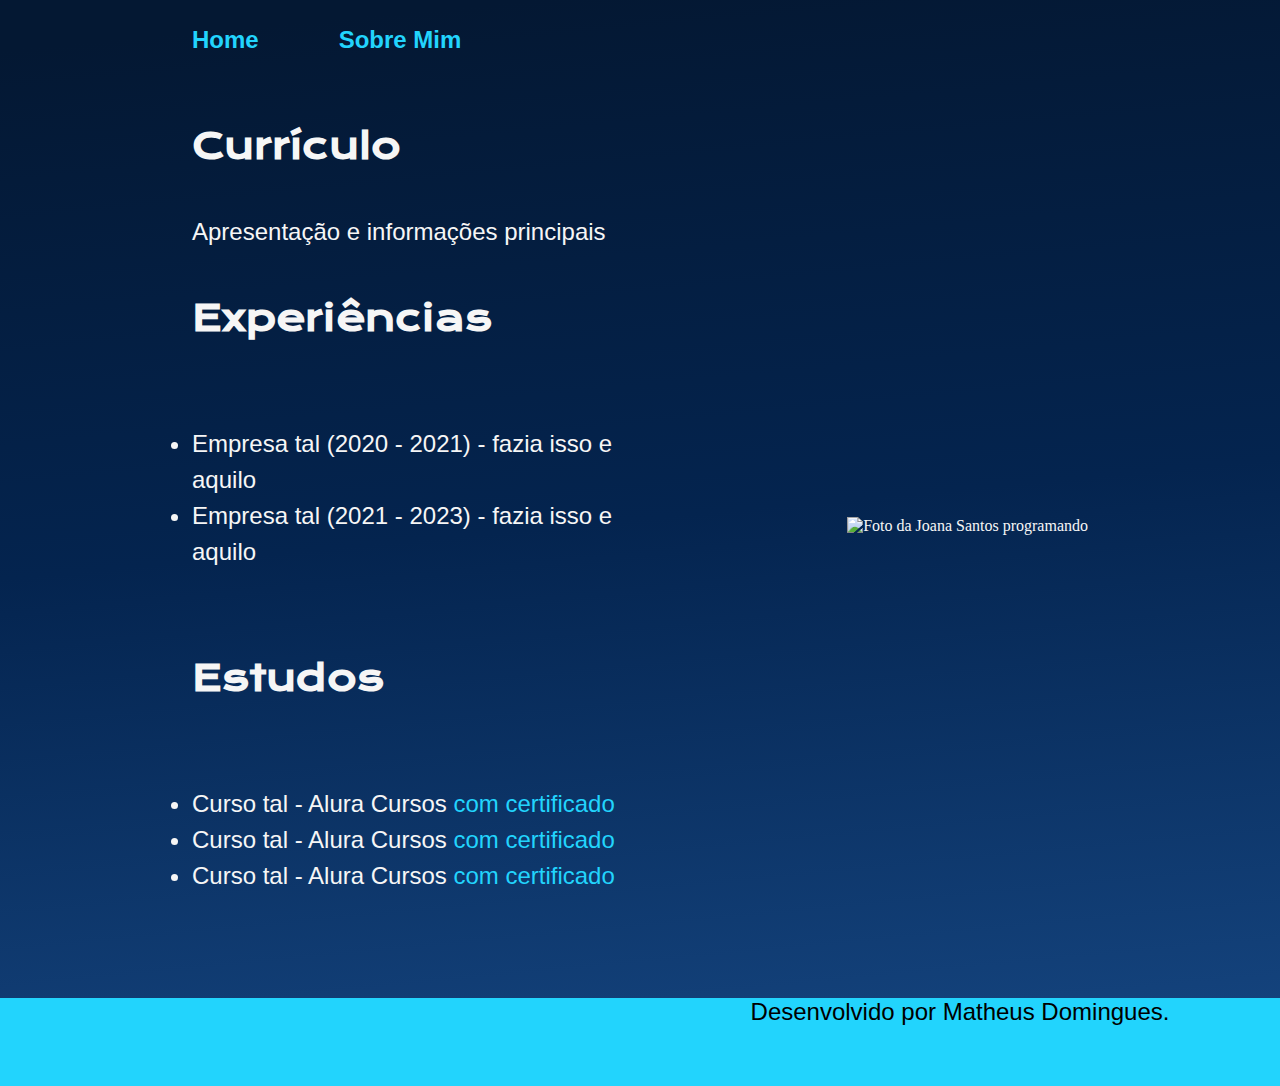
==== about.html @ b7036486 "Add files via upload" ====
<!DOCTYPE html>
<html lang="en">
    <head>
        <meta charset="UTF-8">
        <meta http-equiv="X-UA-Compatible" content="IE=edge">
        <meta name="viewport" content="width=device-width, initial-scale=1.0">
        <title>Sobre mim</title>
        <link rel="stylesheet" href="./styles/style.css">
    </head>
        <body>
            <header class="cabecalho">
                <nav class="cabecalho__menu">
                    <a class="cabecalho__menu__link" href="index.html">Home</a>
                    <a class="cabecalho__menu__link" href="about.html">Sobre Mim</a>
                </nav>
            </header>
            
    <main class="apresentacao">
        <section class="apresentacao__conteudo">
            <h1 class="apresentacao__conteudo__titulo">Currículo</h1>
            <p class="apresentacao__conteudo__texto">
                Apresentação e informações principais
            </p>
            <h2 class="apresentacao__conteudo__titulo">Experiências</h2>
            <p class="apresentacao__conteudo__texto">
            <ul class="apresentacao__conteudo__texto">
                <li> Empresa tal (2020 - 2021) - fazia isso e aquilo </li>
                <li> Empresa tal (2021 - 2023) - fazia isso e aquilo </li>
            </ul>
            </p>
            <h2 class="apresentacao__conteudo__titulo">Estudos</h2>
            <p class="apresentacao__conteudo__texto">
            <ul class="apresentacao__conteudo__texto">
                <li>Curso tal - Alura Cursos <a href="linkdocertificado">com certificado</a> </li>
                <li>Curso tal - Alura Cursos <a href="linkdocertificado">com certificado</a></li>
                <li>Curso tal - Alura Cursos <a href="linkdocertificado">com certificado</a></li>
            </ul>
            </p>    
        </section>
        <img src="./assets/imagem.png" alt="Foto da Joana Santos programando">
    </main> 

            <footer class="rodape">
                <p>Desenvolvido por Matheus Domingues.</p>
            </footer>
        </body>
</html>
---- styles/style.css ----
@import url('https://fonts.googleapis.com/css2?family= Krona +One & display=swap');
@import url('https://fonts.googleapis.com/css2?family= Krona+One & family= Montserrat & display=swap');

:root {
   --cor-primaria: linear-gradient(174.61deg, #041833 4.16%, #04244F 48%, #154580 96.76%);
   --cor-segundaria:#F6F6F6;
   --cor-terciaria:#22D4FD;
   --cor-hover:#272727;
   --cor-destaque: aquamarine;
   --cor-rodape: #000000;

   --fonte-primaria:'Krona One', sans-serif;
   --fonte-segundaria: 'Montserrat', sans-serif;
}

* {
    margin: 0;
    padding: 0;
}

body{
    /* height: 100vh; */
    box-sizing: border-box;
    background: var(--cor-primaria);
    color:var(--cor-segundaria);
}

.titulo-destaque{
    color: var(--cor-terciaria);
}
.linguagem-destaque {
    color: var(--cor-destaque);
}
.cabecalho {
    padding: 2% 0% 0% 15%;
}

.cabecalho__menu {
    display: flex;
    gap: 80px;
}


.cabecalho__menu__link {
    font-family: var(--fonte-segundaria);
    font-size: 1.5rem;
    font-weight: 600;
    color:var(--cor-terciaria);
    text-decoration: none;
}

.apresentacao {
    padding: 5% 15%;
    display: flex;
    align-items: center;
    justify-content: space-between;
    gap: 82px;
}
.apresentacao__conteudo {
    width: 50%;
    display: flex;
    flex-direction: column;
    gap: 40px;
}

.apresentacao__conteudo__titulo{
    font-family: var(--fonte-primaria);
    font-style: normal;
    font-size: 2.25rem;
    line-height: 56px;

}
.apresentacao__conteudo__texto {
    font-style: normal;
    font-size: 1.5rem;
    font-family: var(--fonte-segundaria);
    font-weight: 400;
    line-height: 36px;

}
.apresentacao__conteudo__texto a{
    text-decoration: none;
    color: var(--cor-terciaria);
}

.apresentacao_links__subtitulo {
    display: none;
    width: 584px;
    height: 64px;
    top: 392px;
    display: flex;
    flex-direction: row;
    align-items: flex-start;
    padding: 0px;
    gap: 32px;
    justify-content: center;
    font-family: var(--fonte-primaria);
    font-weight: 400;
    font-size: 1.5rem;
}

.apresentacao__links {
    display: flex;
    flex-direction: column;
    align-items: center;
    padding: 0px 32px;
    gap: 32px;
}

.apresentacao__links__navegacao {
    display: flex;
    justify-content: center;
    gap: 32px;
    border: 2px solid var(--cor-terciaria);
    width: 50%;
    text-align: center;
    border-radius: 8px;
    font-size: 1.5rem;
    font-weight: 600;
    padding: 21.5px 0;
    text-decoration: none;
    color:var(--cor-segundaria);
    font-family:var(--fonte-segundaria);
}
.apresentacao__links__link:hover {
    background-color: var(--cor-hover);
}
.apresentacao__imagem {
    width: 50%;
}

.rodape {
    width: 1920px;
    height: 88px;
    top: 1063px;
    left: 0px;
    padding: 24x;
    color: var(--cor-rodape);
    background-color:var(--cor-terciaria);
    font-family: var(--fonte-segundaria);
    text-align: center;
    font-size: 1.5rem;
    font-weight: 400;
}
.rodape__footer {
    height: 36px;
    left: 719px;
    top: 1089px;
    font-family: var(--fonte-segundaria);
    font-style: regular;
    font-weight: 400;
    font-size: 1.5rem;
    line-height: 36px;
    text-align: center;
    vertical-align: top;
}

@media (max-width: 1200px) {
    .cabecalho {
        padding: 6%;
    }
    .cabecalho__menu {
        justify-content: center;
    }

    .apresentacao {
        flex-direction: column-reverse;
        padding: 5%;
    }
    .apresentacao__conteudo {
        width: auto;
    }
}
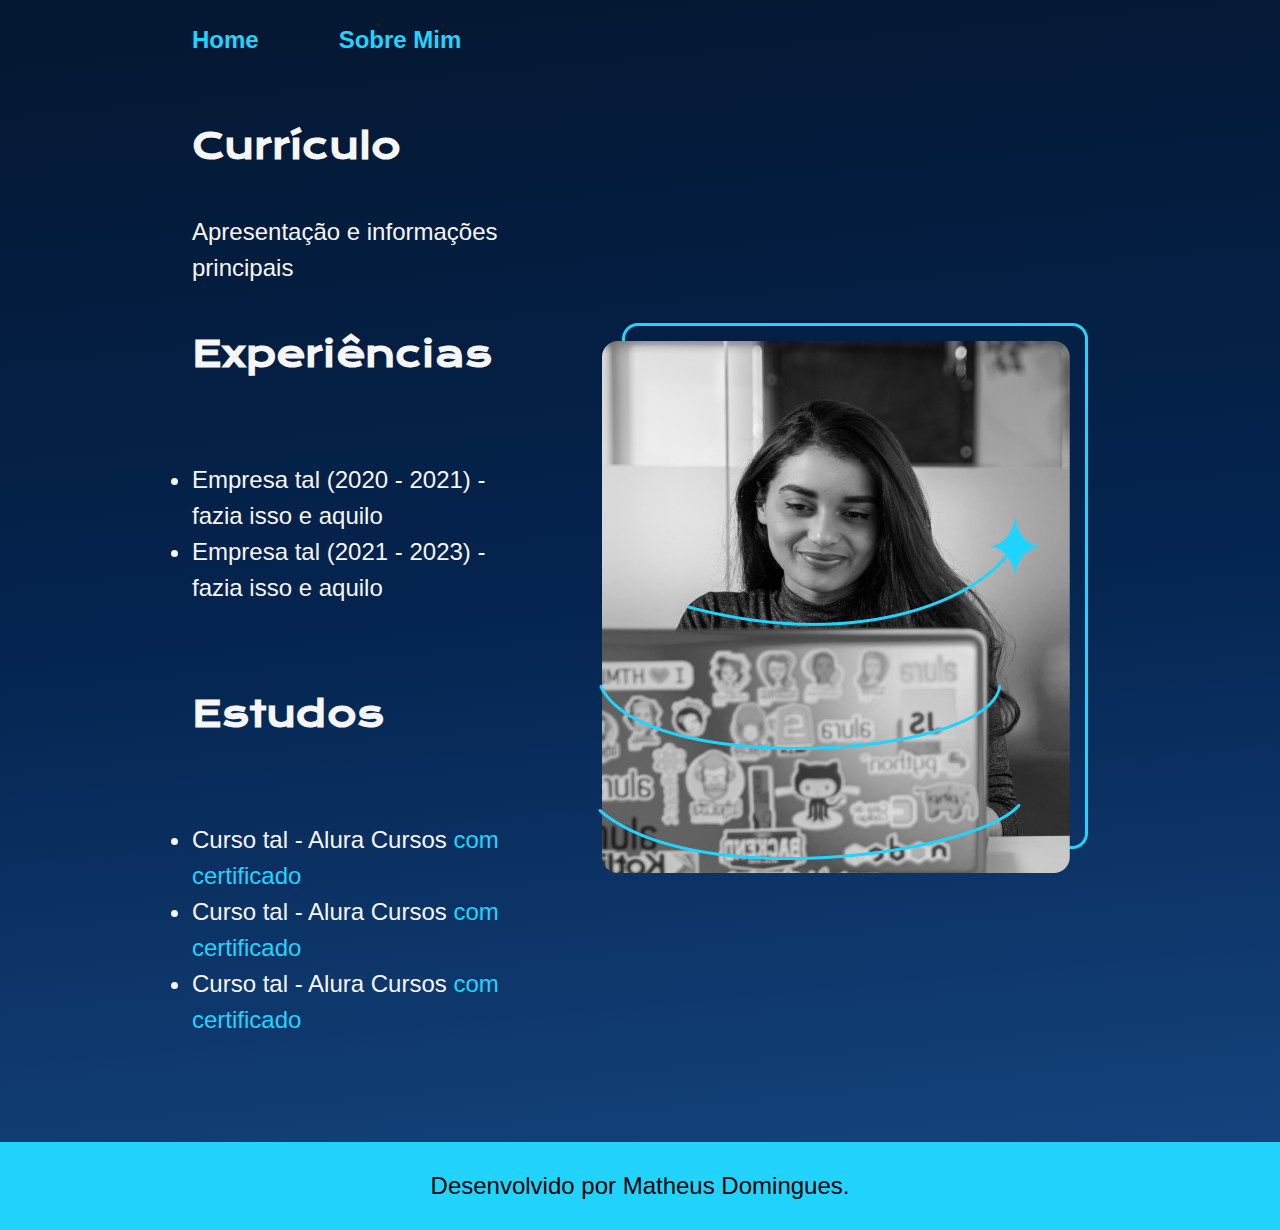
==== commit 0cb3d15c: "Update about.html" ====
--- a/about.html
+++ b/about.html
@@ -37,11 +37,11 @@
             </ul>
             </p>    
         </section>
-        <img src="./assets/imagem.png" alt="Foto da Joana Santos programando">
+        <img src="./assets/Imagem.png" alt="Foto da Joana Santos programando">
     </main> 
 
             <footer class="rodape">
                 <p>Desenvolvido por Matheus Domingues.</p>
             </footer>
         </body>
-</html>+</html>
--- a/styles/style.css
+++ b/styles/style.css
@@ -130,7 +130,7 @@
 }
 
 .rodape {
-    width: 1920px;
+    width: 100%;
     height: 88px;
     top: 1063px;
     left: 0px;
@@ -141,6 +141,9 @@
     text-align: center;
     font-size: 1.5rem;
     font-weight: 400;
+    display: flex;
+    align-items:center;
+    justify-content: center;
 }
 .rodape__footer {
     height: 36px;
@@ -155,7 +158,7 @@
     vertical-align: top;
 }
 
-@media (max-width: 1200px) {
+@media (max-width: 800px) {
     .cabecalho {
         padding: 6%;
     }
